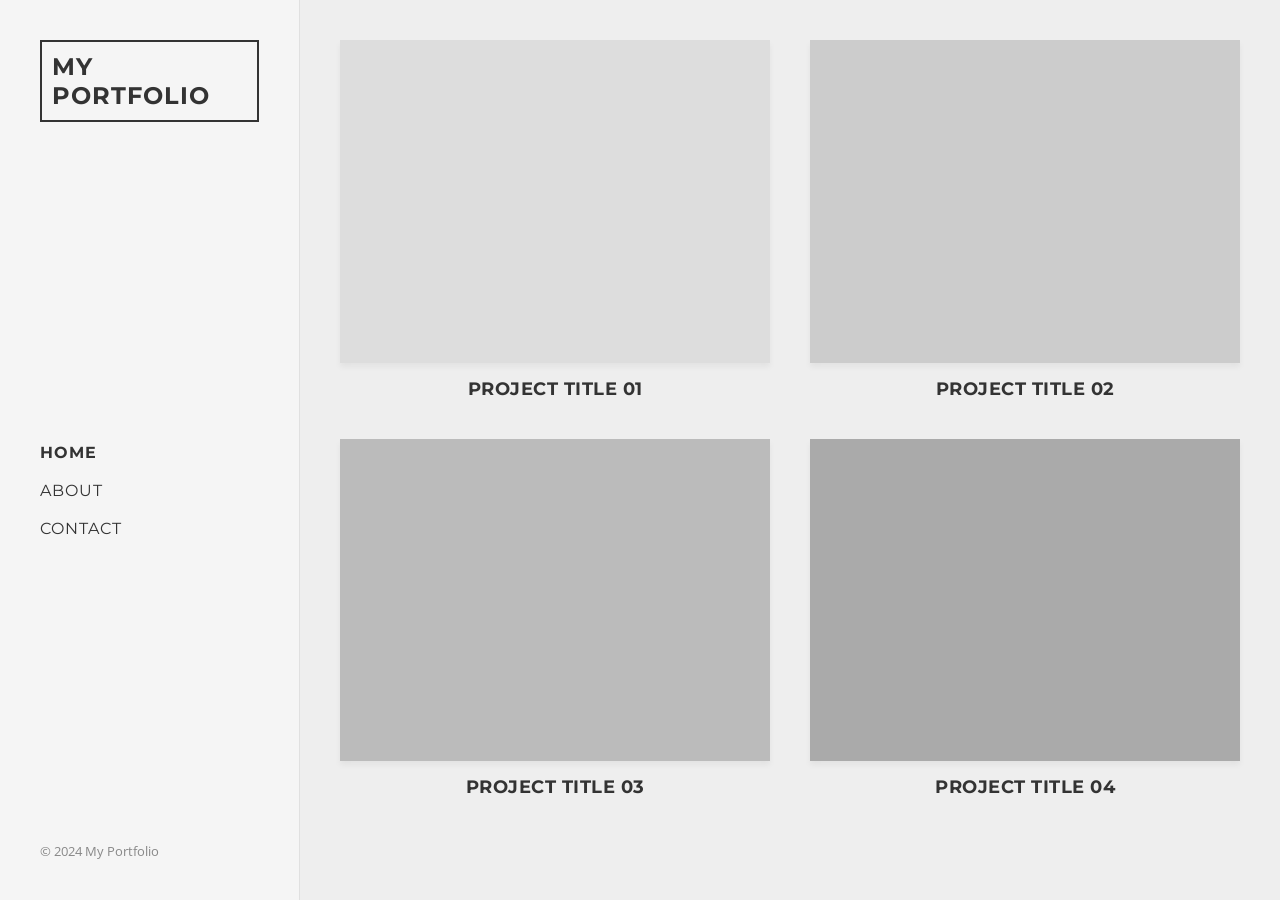
==== index.html @ ec6276ad "レインコート風サイト" ====
<!DOCTYPE html>
<html lang="ja">
<head>
    <meta charset="UTF-8">
    <meta name="viewport" content="width=device-width, initial-scale=1.0">
    <title>My Portfolio</title>
    <link rel="preconnect" href="https://fonts.googleapis.com">
    <link rel="preconnect" href="https://fonts.gstatic.com" crossorigin>
    <link href="https://fonts.googleapis.com/css2?family=Montserrat:wght@400;700&family=Open+Sans:wght@400;600&display=swap" rel="stylesheet">
    <link rel="stylesheet" href="css/style.css">
</head>
<body>

    <header class="sidebar">
        <div class="sidebar-header">
            <h1 class="logo"><a href="index.html">My Portfolio</a></h1>
            <button class="mobile-menu-toggle" aria-label="Toggle navigation">
                <span></span>
                <span></span>
                <span></span>
            </button>
        </div>
        
        <nav class="main-nav">
            <ul>
                <li><a href="index.html" class="active">Home</a></li>
                <li><a href="about.html">About</a></li>
                <li><a href="#">Contact</a></li>
            </ul>
        </nav>

        <footer class="sidebar-footer">
            <p>&copy; 2024 My Portfolio</p>
        </footer>
    </header>

    <main class="content-area">
        <div class="posts-grid">
            <!-- Example Post Card 1 -->
            <article class="post-card">
                <a href="#">
                    <div class="post-image placeholder" style="background-color: #ddd;"></div>
                    <h2 class="post-title">Project Title 01</h2>
                </a>
            </article>
            
            <!-- Example Post Card 2 -->
            <article class="post-card">
                <a href="#">
                    <div class="post-image placeholder" style="background-color: #ccc;"></div>
                    <h2 class="post-title">Project Title 02</h2>
                </a>
            </article>
            
            <!-- Example Post Card 3 -->
            <article class="post-card">
                <a href="#">
                    <div class="post-image placeholder" style="background-color: #bbb;"></div>
                    <h2 class="post-title">Project Title 03</h2>
                </a>
            </article>

            <!-- Example Post Card 4 -->
            <article class="post-card">
                <a href="#">
                    <div class="post-image placeholder" style="background-color: #aaa;"></div>
                    <h2 class="post-title">Project Title 04</h2>
                </a>
            </article>
        </div>
    </main>

    <script src="js/main.js"></script>
</body>
</html>
---- css/style.css ----
:root {
    --bg-color: #eeeeee;
    --sidebar-bg: #f5f5f5;
    --text-color: #333333;
    --accent-color: #000000;
    --font-heading: 'Montserrat', sans-serif;
    --font-body: 'Open Sans', sans-serif;
    --sidebar-width: 300px;
}

* {
    box-sizing: border-box;
    margin: 0;
    padding: 0;
}

body {
    font-family: var(--font-body);
    background-color: var(--bg-color);
    color: var(--text-color);
    display: flex;
    min-height: 100vh;
}

a {
    text-decoration: none;
    color: inherit;
    transition: color 0.3s;
}

a:hover {
    color: #666;
}

/* Sidebar Styles */
.sidebar {
    width: var(--sidebar-width);
    background-color: var(--sidebar-bg);
    padding: 40px;
    position: fixed;
    height: 100vh;
    display: flex;
    flex-direction: column;
    justify-content: space-between;
    left: 0;
    top: 0;
    z-index: 1000;
    border-right: 1px solid #e0e0e0;
}

.sidebar-header .logo {
    font-family: var(--font-heading);
    font-size: 1.5rem;
    font-weight: 700;
    margin-bottom: 2rem;
    text-transform: uppercase;
    letter-spacing: 1px;
    border: 2px solid var(--text-color);
    padding: 10px;
    display: inline-block;
}

.main-nav ul {
    list-style: none;
}

.main-nav li {
    margin-bottom: 1rem;
}

.main-nav a {
    font-family: var(--font-heading);
    font-size: 1rem;
    font-weight: 400;
    text-transform: uppercase;
    letter-spacing: 1px;
}

.main-nav a.active {
    font-weight: 700;
}

.sidebar-footer {
    font-size: 0.8rem;
    color: #888;
}

.mobile-menu-toggle {
    display: none;
}

/* Main Content Area */
.content-area {
    margin-left: var(--sidebar-width);
    padding: 40px;
    width: calc(100% - var(--sidebar-width));
}

.posts-grid {
    display: grid;
    grid-template-columns: repeat(2, 1fr);
    /* 2 Columns by default */
    gap: 40px;
    max-width: 1200px;
    margin: 0 auto;
}

.post-card {
    background: transparent;
}

.post-image {
    width: 100%;
    aspect-ratio: 4/3;
    background-color: #fff;
    margin-bottom: 15px;
    box-shadow: 0 4px 6px rgba(0, 0, 0, 0.05);
    transition: transform 0.3s ease, box-shadow 0.3s ease;
}

.post-card:hover .post-image {
    transform: translateY(-5px);
    box-shadow: 0 10px 15px rgba(0, 0, 0, 0.1);
}

.post-title {
    font-family: var(--font-heading);
    font-size: 1.1rem;
    font-weight: 700;
    text-align: center;
    text-transform: uppercase;
    letter-spacing: 0.5px;
}

/* Mobile Responsiveness */
@media (max-width: 768px) {
    body {
        flex-direction: column;
    }

    .sidebar {
        width: 100%;
        height: auto;
        position: relative;
        padding: 20px;
        flex-direction: row;
        align-items: center;
        border-right: none;
        border-bottom: 1px solid #e0e0e0;
    }

    .sidebar-header {
        display: flex;
        justify-content: space-between;
        align-items: center;
        width: 100%;
    }

    .sidebar-header .logo {
        margin-bottom: 0;
        font-size: 1.2rem;
    }

    .mobile-menu-toggle {
        display: block;
        background: none;
        border: none;
        cursor: pointer;
        padding: 10px;
    }

    .mobile-menu-toggle span {
        display: block;
        width: 25px;
        height: 3px;
        background-color: var(--text-color);
        margin: 5px 0;
    }

    .main-nav {
        display: none;
        /* Hidden by default on mobile */
        position: absolute;
        top: 100%;
        left: 0;
        width: 100%;
        background-color: var(--sidebar-bg);
        padding: 20px;
        border-bottom: 1px solid #e0e0e0;
        text-align: center;
    }

    .main-nav.open {
        display: block;
    }

    .sidebar-footer {
        display: none;
        /* Often hidden in header on mobile */
    }

    .content-area {
        margin-left: 0;
        width: 100%;
        padding: 20px;
    }

    .posts-grid {
        grid-template-columns: 1fr;
        /* Single column on mobile */
        gap: 30px;
    }
}

/* Single Post Styles */
.single-post {
    background-color: #fff;
    padding: 40px;
    max-width: 800px;
    margin: 0 auto;
    box-shadow: 0 4px 6px rgba(0, 0, 0, 0.05);
}

.entry-header {
    margin-bottom: 2rem;
    text-align: center;
}

.entry-title {
    font-family: var(--font-heading);
    font-size: 2rem;
    text-transform: uppercase;
    letter-spacing: 2px;
    margin-bottom: 1rem;
}

.entry-content {
    font-family: var(--font-body);
    line-height: 1.8;
    color: #444;
}

.entry-content p {
    margin-bottom: 1.5rem;
}

.entry-content h2 {
    font-family: var(--font-heading);
    margin-top: 2rem;
    margin-bottom: 1rem;
    font-size: 1.5rem;
}

@media (max-width: 768px) {
    .single-post {
        padding: 20px;
    }

    .entry-title {
        font-size: 1.5rem;
    }
}
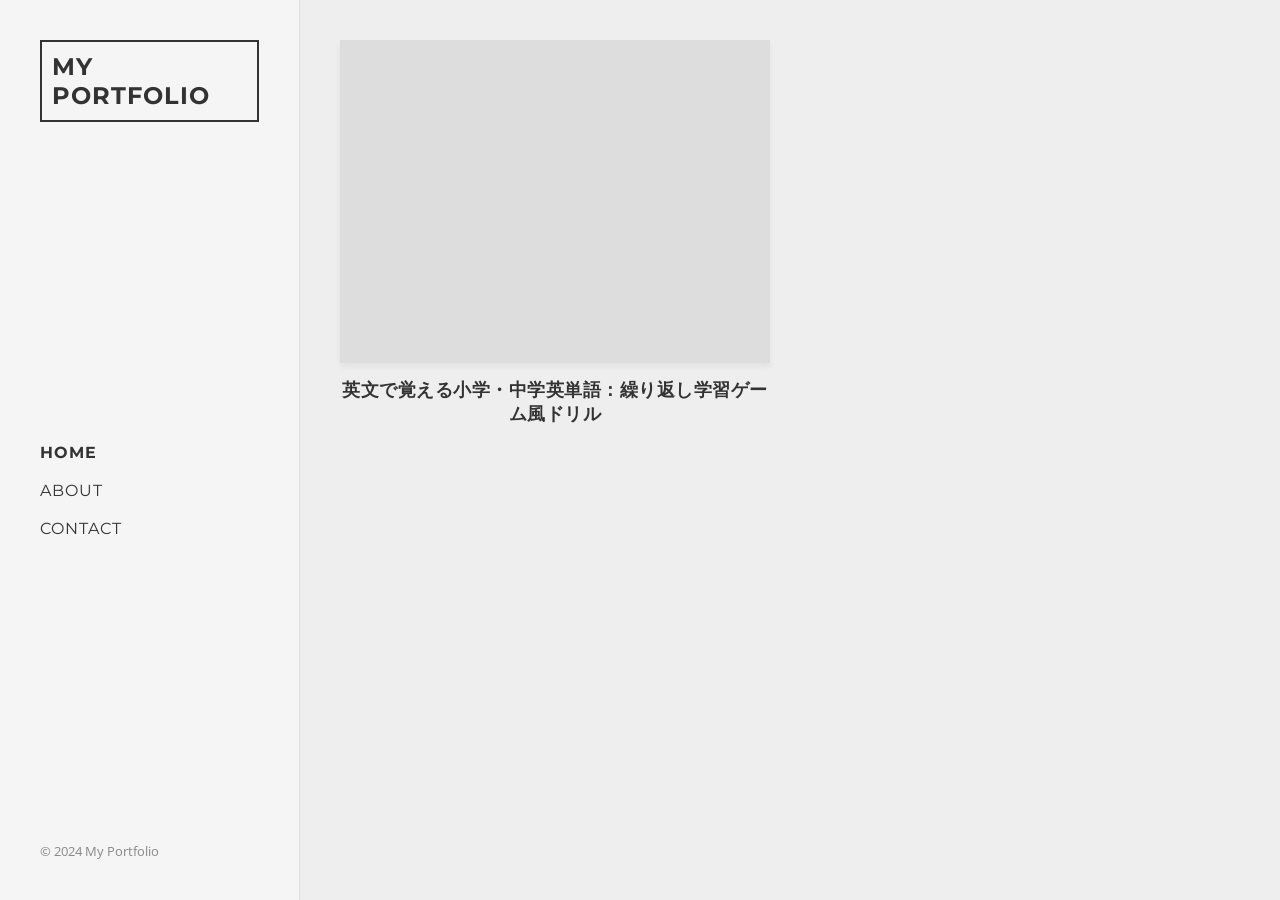
==== commit 2cb899be: "Update index.html" ====
--- a/index.html
+++ b/index.html
@@ -1,14 +1,18 @@
 <!DOCTYPE html>
 <html lang="ja">
+
 <head>
     <meta charset="UTF-8">
     <meta name="viewport" content="width=device-width, initial-scale=1.0">
     <title>My Portfolio</title>
     <link rel="preconnect" href="https://fonts.googleapis.com">
     <link rel="preconnect" href="https://fonts.gstatic.com" crossorigin>
-    <link href="https://fonts.googleapis.com/css2?family=Montserrat:wght@400;700&family=Open+Sans:wght@400;600&display=swap" rel="stylesheet">
+    <link
+        href="https://fonts.googleapis.com/css2?family=Montserrat:wght@400;700&family=Open+Sans:wght@400;600&display=swap"
+        rel="stylesheet">
     <link rel="stylesheet" href="css/style.css">
 </head>
+
 <body>
 
     <header class="sidebar">
@@ -20,7 +24,7 @@
                 <span></span>
             </button>
         </div>
-        
+
         <nav class="main-nav">
             <ul>
                 <li><a href="index.html" class="active">Home</a></li>
@@ -36,40 +40,19 @@
 
     <main class="content-area">
         <div class="posts-grid">
-            <!-- Example Post Card 1 -->
+            <!-- Project 1 -->
             <article class="post-card">
                 <a href="#">
                     <div class="post-image placeholder" style="background-color: #ddd;"></div>
-                    <h2 class="post-title">Project Title 01</h2>
-                </a>
-            </article>
-            
-            <!-- Example Post Card 2 -->
-            <article class="post-card">
-                <a href="#">
-                    <div class="post-image placeholder" style="background-color: #ccc;"></div>
-                    <h2 class="post-title">Project Title 02</h2>
-                </a>
-            </article>
-            
-            <!-- Example Post Card 3 -->
-            <article class="post-card">
-                <a href="#">
-                    <div class="post-image placeholder" style="background-color: #bbb;"></div>
-                    <h2 class="post-title">Project Title 03</h2>
+                    <h2 class="post-title">英文で覚える小学・中学英単語：繰り返し学習ゲーム風ドリル</h2>
                 </a>
             </article>
 
-            <!-- Example Post Card 4 -->
-            <article class="post-card">
-                <a href="#">
-                    <div class="post-image placeholder" style="background-color: #aaa;"></div>
-                    <h2 class="post-title">Project Title 04</h2>
-                </a>
-            </article>
+            <!-- Future projects can be added here -->
         </div>
     </main>
 
     <script src="js/main.js"></script>
 </body>
-</html>
+
+</html>
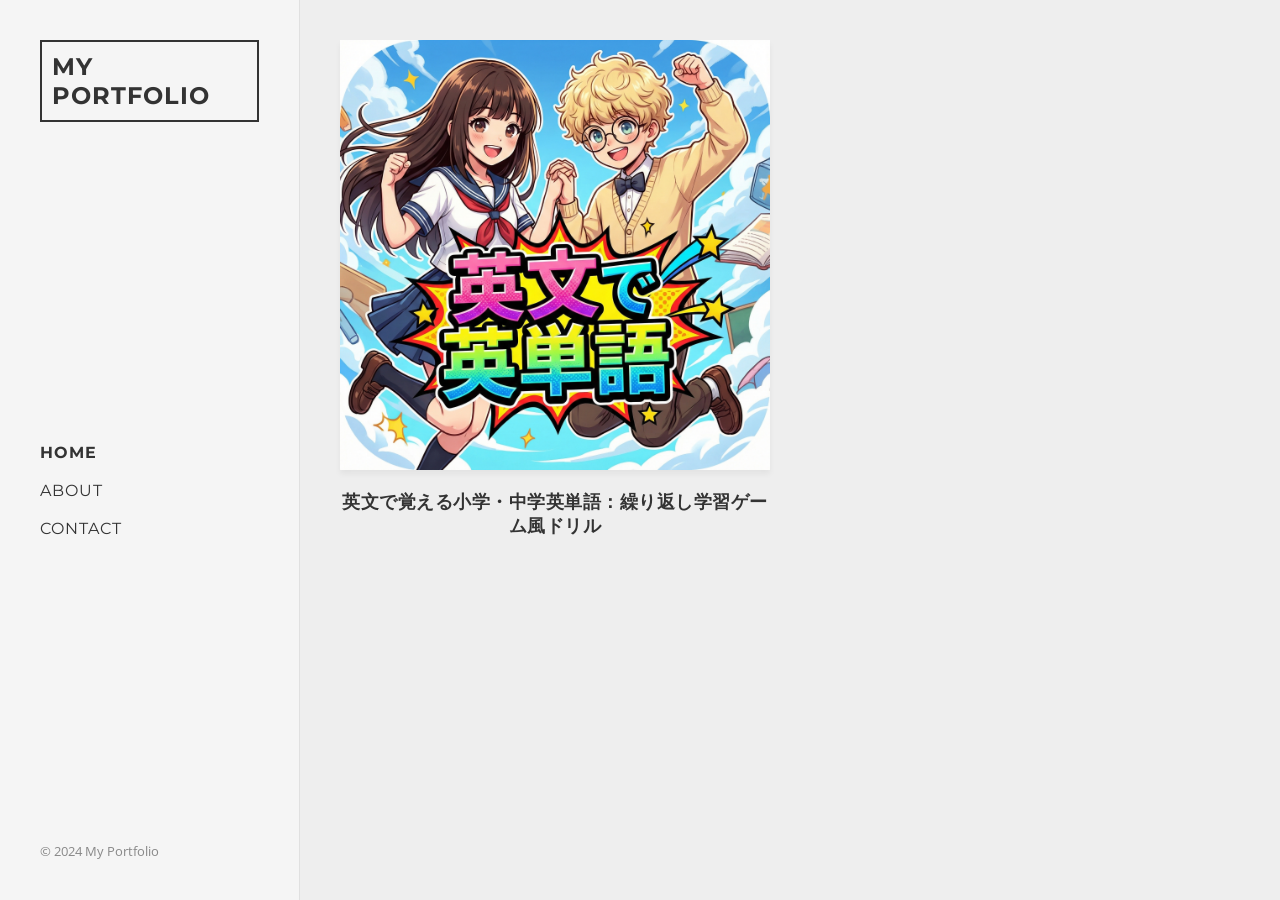
==== commit 6206d0d9: "画像アスペクト比修正" ====
--- a/index.html
+++ b/index.html
@@ -43,7 +43,7 @@
             <!-- Project 1 -->
             <article class="post-card">
                 <a href="#">
-                    <div class="post-image placeholder" style="background-color: #ddd;"></div>
+                    <img src="assets/images/appIcon001b.png" alt="英文で覚える小学・中学英単語" class="post-image">
                     <h2 class="post-title">英文で覚える小学・中学英単語：繰り返し学習ゲーム風ドリル</h2>
                 </a>
             </article>
--- a/css/style.css
+++ b/css/style.css
@@ -111,7 +111,8 @@
 
 .post-image {
     width: 100%;
-    aspect-ratio: 4/3;
+    aspect-ratio: 1 / 1;
+    object-fit: cover;
     background-color: #fff;
     margin-bottom: 15px;
     box-shadow: 0 4px 6px rgba(0, 0, 0, 0.05);
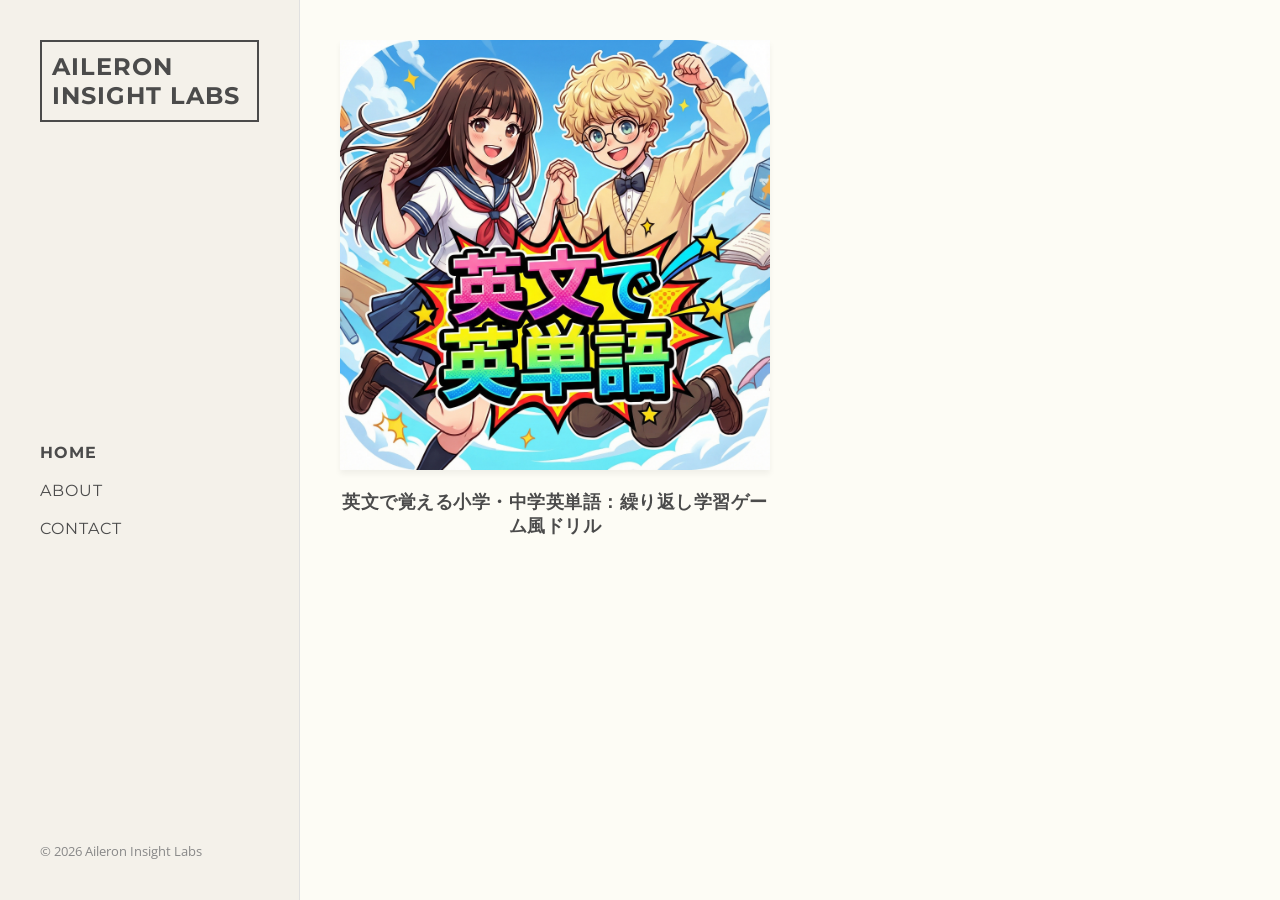
==== commit 0c61ac40: "色変更、タイトル変更" ====
--- a/index.html
+++ b/index.html
@@ -4,7 +4,7 @@
 <head>
     <meta charset="UTF-8">
     <meta name="viewport" content="width=device-width, initial-scale=1.0">
-    <title>My Portfolio</title>
+    <title>Aileron Insight Labs</title>
     <link rel="preconnect" href="https://fonts.googleapis.com">
     <link rel="preconnect" href="https://fonts.gstatic.com" crossorigin>
     <link
@@ -17,7 +17,7 @@
 
     <header class="sidebar">
         <div class="sidebar-header">
-            <h1 class="logo"><a href="index.html">My Portfolio</a></h1>
+            <h1 class="logo"><a href="index.html">Aileron Insight Labs</a></h1>
             <button class="mobile-menu-toggle" aria-label="Toggle navigation">
                 <span></span>
                 <span></span>
@@ -34,7 +34,7 @@
         </nav>
 
         <footer class="sidebar-footer">
-            <p>&copy; 2024 My Portfolio</p>
+            <p>&copy; 2026 Aileron Insight Labs</p>
         </footer>
     </header>
 
--- a/css/style.css
+++ b/css/style.css
@@ -1,7 +1,10 @@
 :root {
-    --bg-color: #eeeeee;
-    --sidebar-bg: #f5f5f5;
-    --text-color: #333333;
+    --bg-color: #fdfcf5;
+    /* Pale cream */
+    --sidebar-bg: #f4f1ea;
+    /* Slightly darker cream for sidebar */
+    --text-color: #4b4b4b;
+    /* Warmer dark grey to match cream */
     --accent-color: #000000;
     --font-heading: 'Montserrat', sans-serif;
     --font-body: 'Open Sans', sans-serif;
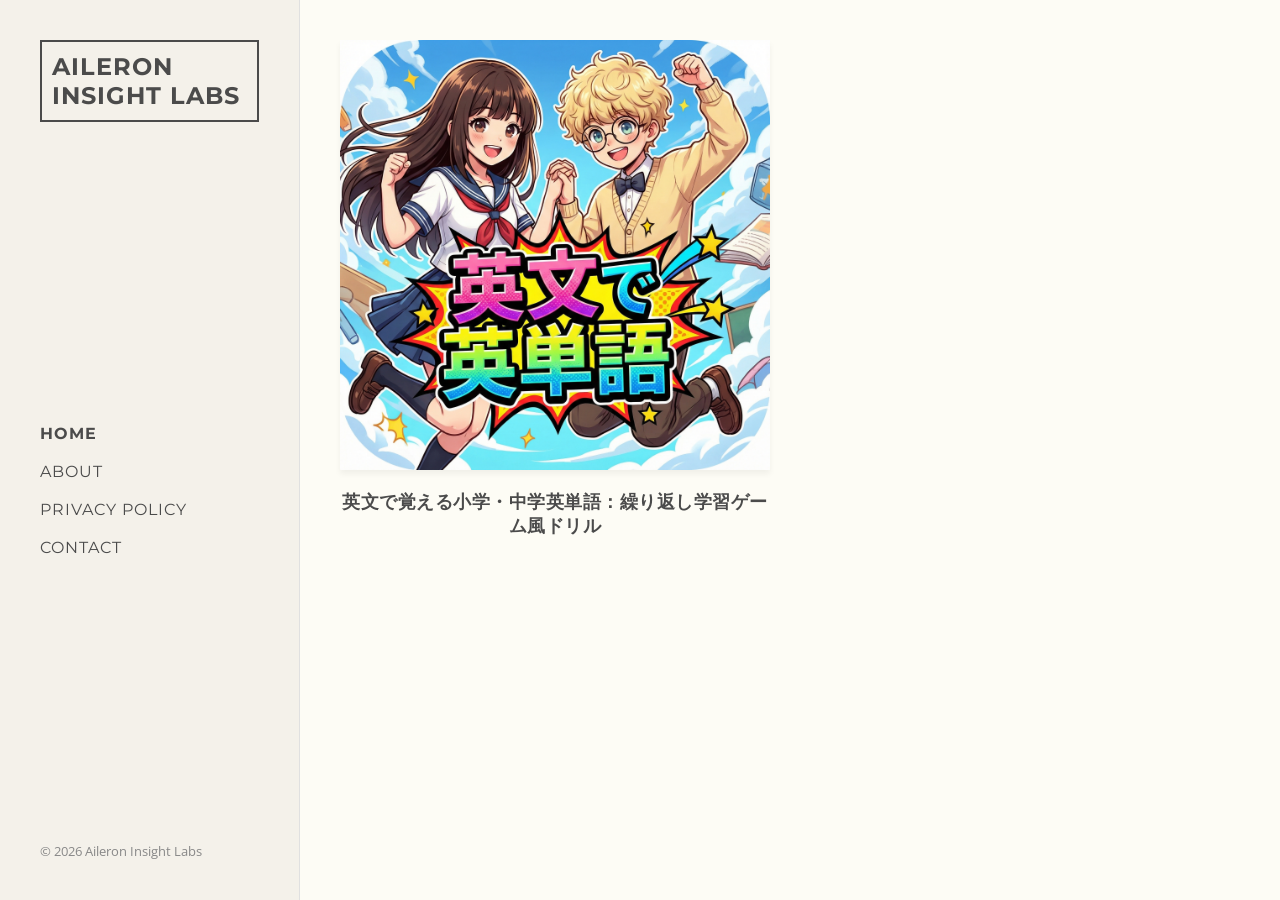
==== commit 29f78a79: "google フォーム埋め込み実装" ====
--- a/index.html
+++ b/index.html
@@ -29,7 +29,8 @@
             <ul>
                 <li><a href="index.html" class="active">Home</a></li>
                 <li><a href="about.html">About</a></li>
-                <li><a href="#">Contact</a></li>
+                <li><a href="privacy.html">Privacy Policy</a></li>
+                <li><a href="contact.html">Contact</a></li>
             </ul>
         </nav>
 
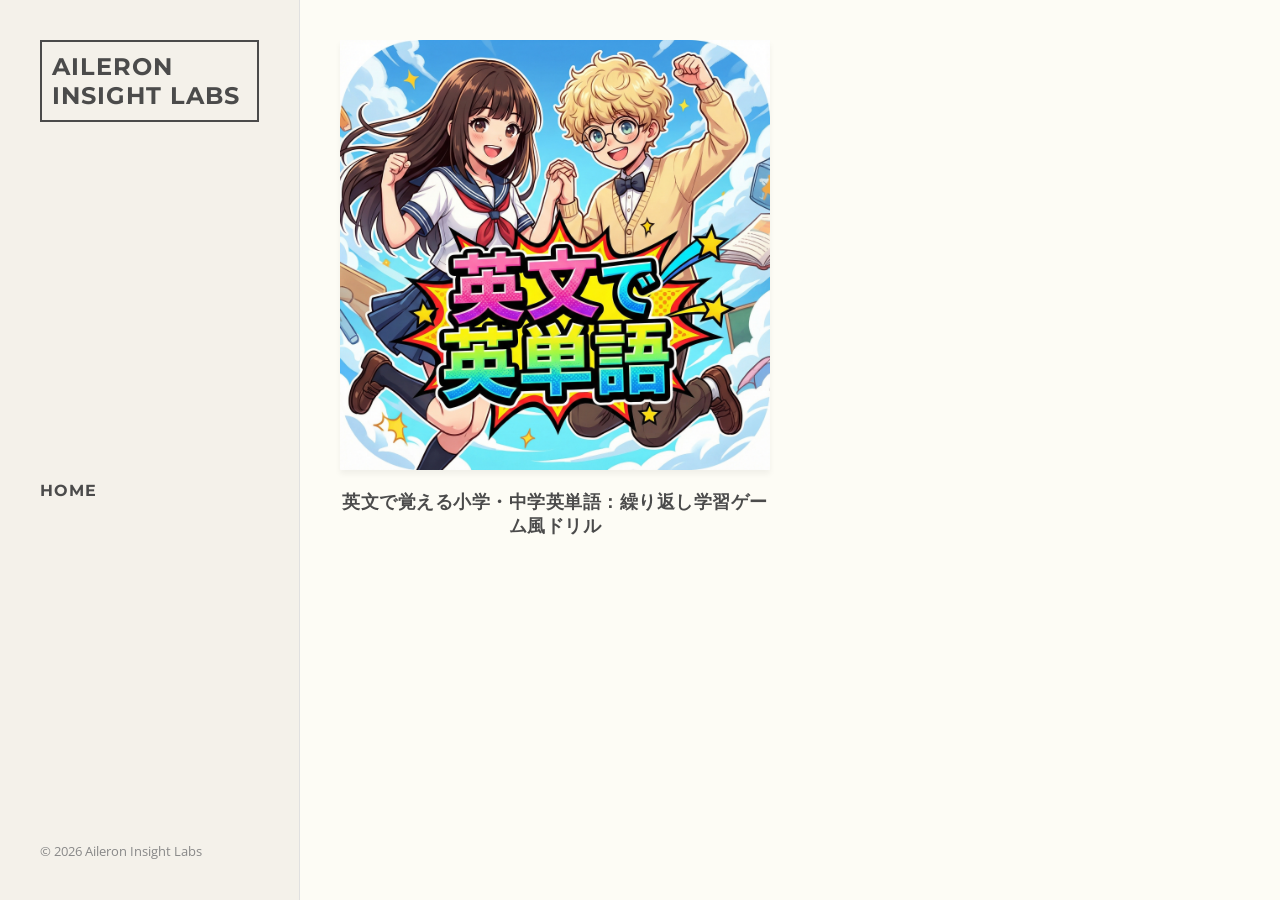
==== commit 51a49f84: "アプリ内容ページ作成" ====
--- a/index.html
+++ b/index.html
@@ -28,9 +28,9 @@
         <nav class="main-nav">
             <ul>
                 <li><a href="index.html" class="active">Home</a></li>
-                <li><a href="about.html">About</a></li>
+                <!-- <li><a href="about.html">About</a></li>
                 <li><a href="privacy.html">Privacy Policy</a></li>
-                <li><a href="contact.html">Contact</a></li>
+                <li><a href="contact.html">Contact</a></li> -->
             </ul>
         </nav>
 
@@ -43,7 +43,7 @@
         <div class="posts-grid">
             <!-- Project 1 -->
             <article class="post-card">
-                <a href="#">
+                <a href="english-word-learning-app.html">
                     <img src="assets/images/appIcon001b.png" alt="英文で覚える小学・中学英単語" class="post-image">
                     <h2 class="post-title">英文で覚える小学・中学英単語：繰り返し学習ゲーム風ドリル</h2>
                 </a>
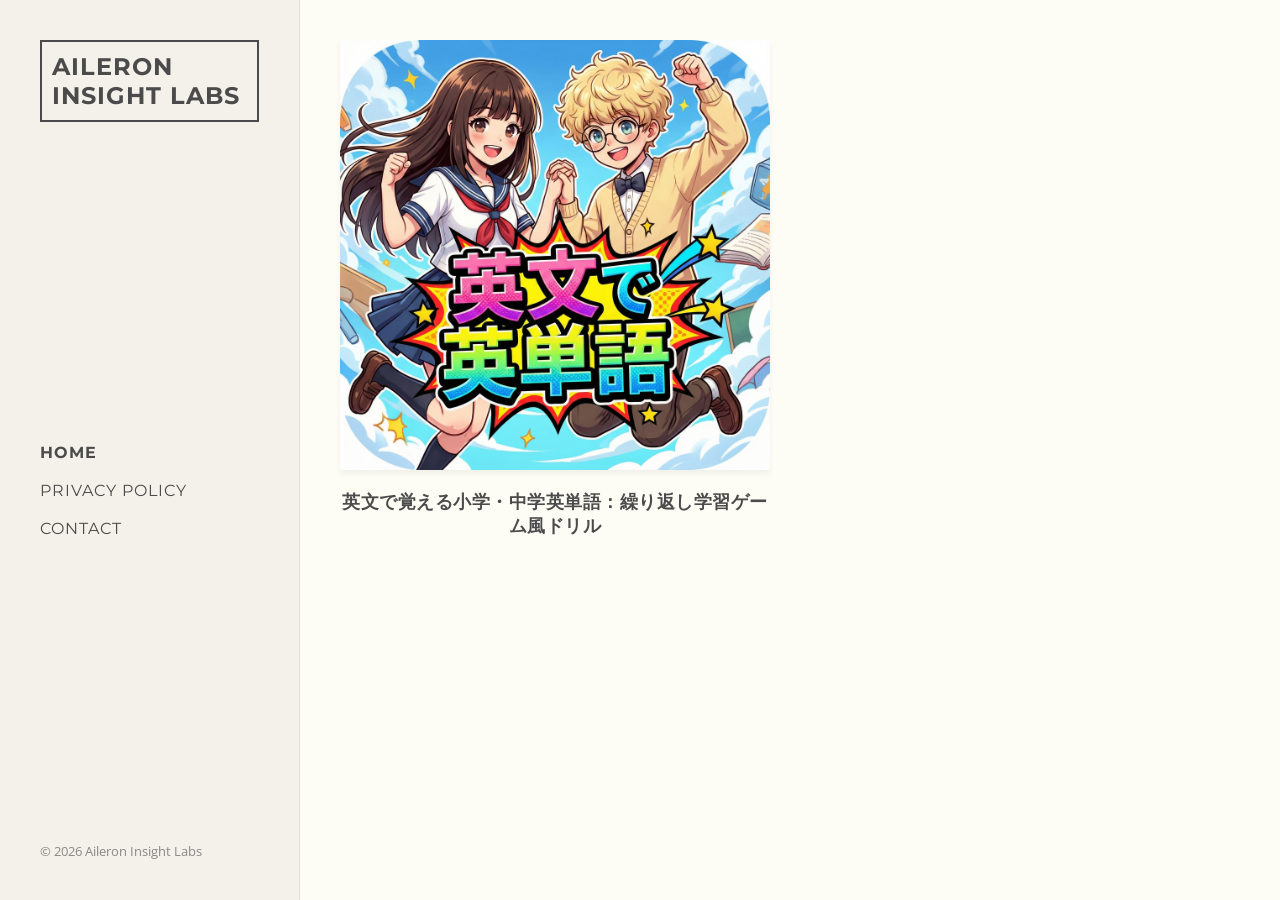
==== commit d43759fa: "プライバシーポリシーなど追加" ====
--- a/index.html
+++ b/index.html
@@ -28,9 +28,9 @@
         <nav class="main-nav">
             <ul>
                 <li><a href="index.html" class="active">Home</a></li>
-                <!-- <li><a href="about.html">About</a></li>
+                <!-- <li><a href="about.html">About</a></li> -->
                 <li><a href="privacy.html">Privacy Policy</a></li>
-                <li><a href="contact.html">Contact</a></li> -->
+                <li><a href="contact.html">Contact</a></li>
             </ul>
         </nav>
 
